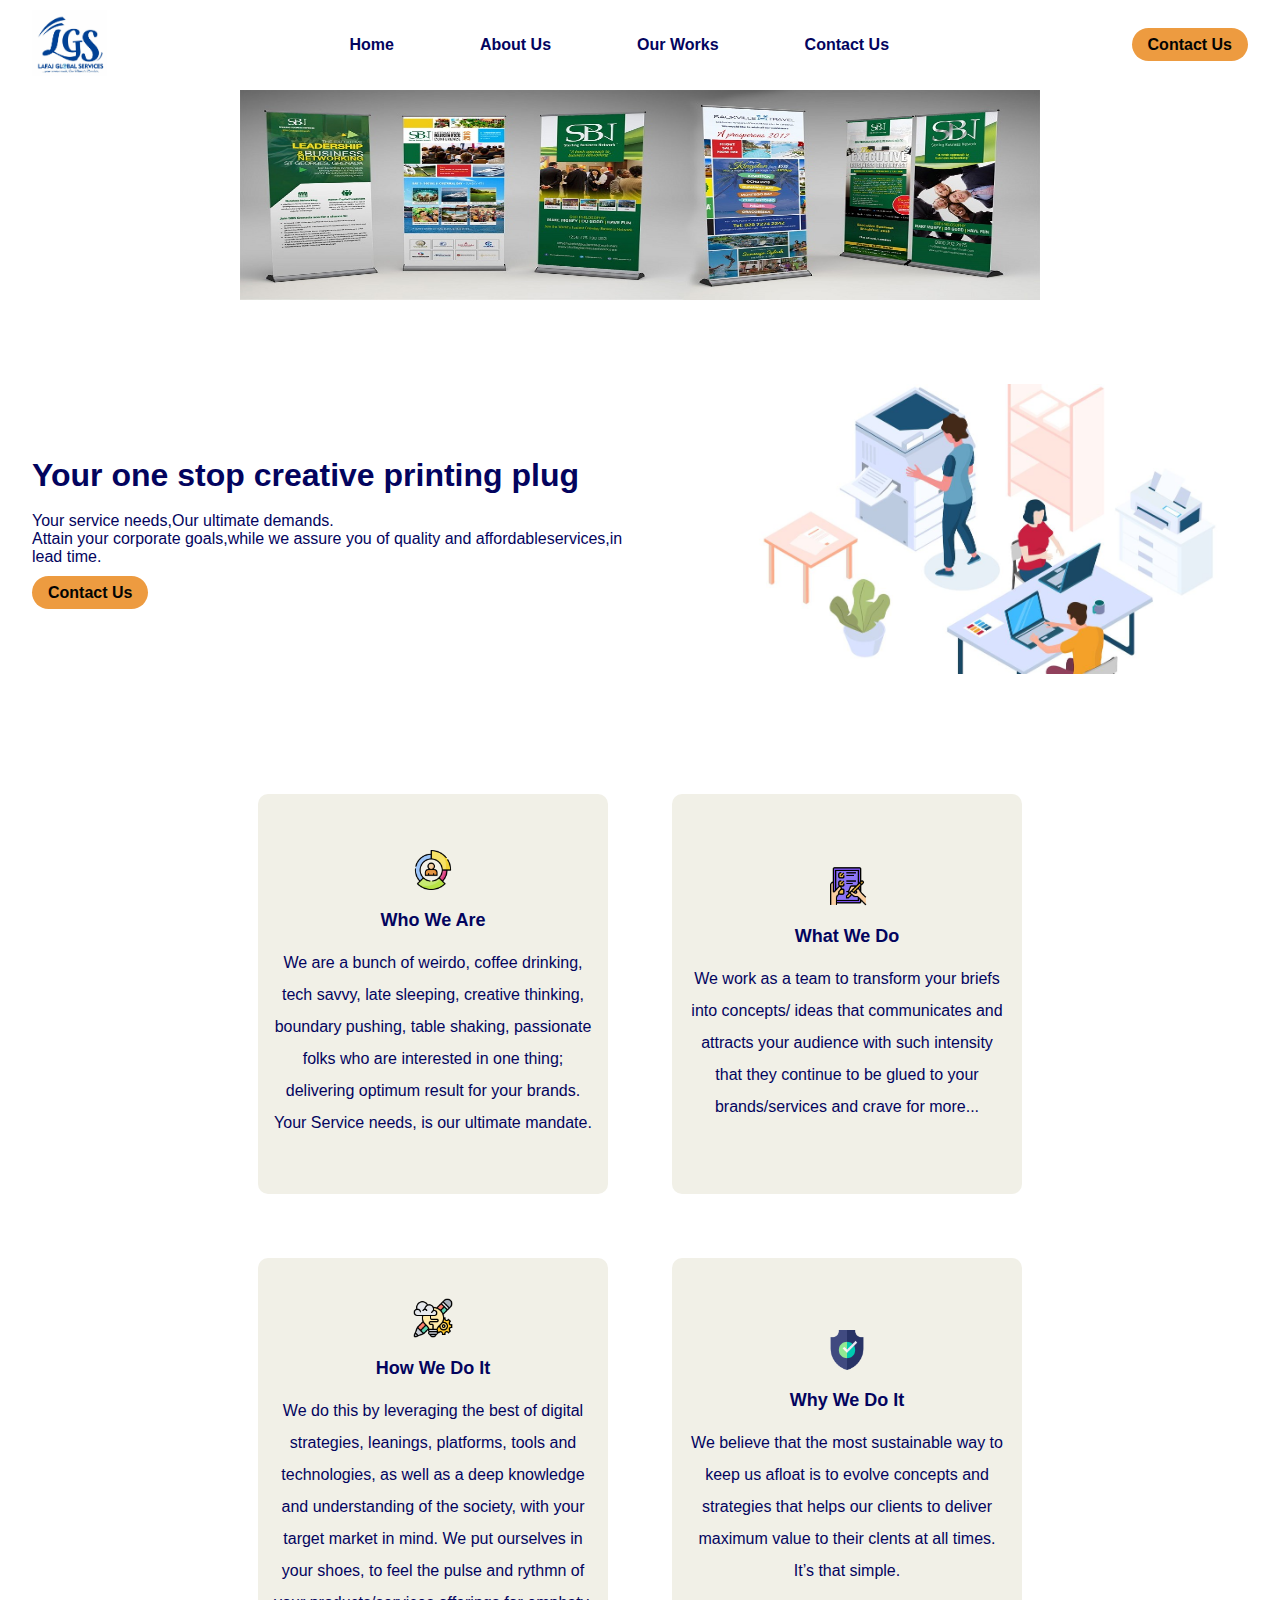
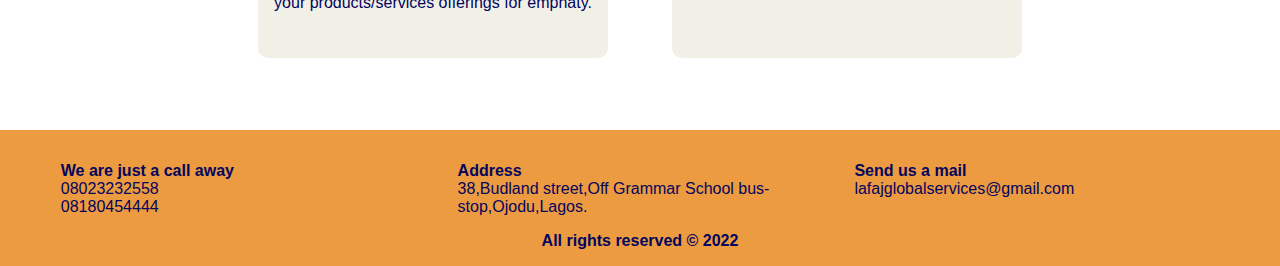
==== index.html @ 5ae735e8 "first commit" ====
<!DOCTYPE html>
<html lang="en">
<head>
    <meta charset="UTF-8">
    <meta http-equiv="X-UA-Compatible" content="IE=edge">
    <meta name="viewport" content="width=device-width, initial-scale=1.0">
    <link rel="icon" href="./images/icons8-send-to-printer-16.png">
    <link rel="stylesheet" href="./style.css">
    <title>Lafaj Global Services</title>
</head>
<body>
        <!-- navbar -->
        <nav class="navbar">
            <div class="logo lafaj">
                <img class="logo-text" src="./images//LAFAJ GLOBAL SERVICES LOGO.jpg">
            </div>

            <ul class="list">
                <li class="list-item"><a href="#home" class="link">Home</a></li>
                <li class="list-item"><a href="./about.html" class="link">About Us</a></li>
                <li class="list-item"><a href="./works.html" class="link">Our Works</a></li>
                <li class="list-item"><a href="./contact.html" class="link">Contact Us</a></li>
            </ul>

            <div class="hamburger" id="menu">
                <span class="line"></span>
                <span class="line"></span>
                <span class="line"></span>
            </div>
    
            <div class="nav-contact-div">
                <a href="mailto:lafajglobalservices@gmail.com" class="nav-contact">Contact Us</a>
            </div>
        </nav>
    


        <!-- Slideshow container -->
        <div class="slideshow-container">
            <!-- Full-width images with number and caption text -->
            <div class="mySlides fade">
              <img src="./images/banner7.jpg" style="width:100%;height: 210px; ">
            </div>
    
            <div class="mySlides fade">
                <img src="./images/banner11.jpg" style="width:100%;height: 210px;">
              </div>
          
            <div class="mySlides fade">
              <img src="./images/banner4.jpg" style="width:100%;height: 210px;">
            </div>
    
            <div class="mySlides fade">
                <img src="./images/banner5.jpg" style="width:100%;height: 210px;">
            </div>
    
            <div class="mySlides fade">
                <img src="./images/banner8.jpg" style="width:100%;height: 210px;">
            </div>
    
            <div class="mySlides fade">
                <img src="./images/banner6.png" style="width:100%;height: 210px;">
            </div>
        </div>
    


    
            <!-- hero section -->
            <header class="hero-section" id="home">
                <div class="headline">
                    <h1>Your one stop creative printing plug</h1> <br>
                    <p>
                        Your service needs,Our ultimate demands. <br> Attain your corporate goals,while we assure you of quality and affordableservices,in lead time.
                    </p> <br>
                    <a href="mailto:lafajglobalservices@gmail.com" class="btn">Contact Us</a>
                </div>
        
                <div class="image">
                    <img src="./images/print1.jpg" >
                </div>
            </header>
    
    
    
        <main class="main" id="about-us">

            <section class="section-card">
                <div class="card one">
                    <div class="card-icon"><img src="./images/user.png" alt=""></div>
                    <div class="card-title">Who We Are</div>
                    <div class="card-info">
                    <p>
                        We are a bunch of weirdo, coffee drinking, tech savvy, late sleeping, creative thinking, boundary pushing, table shaking, passionate folks who are interested in one thing; delivering optimum result for your brands. Your Service needs, is our ultimate mandate.
                    </p>
                    </div>
                </div>
    


                <div class="card two">
                    <div class="card-icon"><img src="./images/activities.png" alt=""></div>
                    <div class="card-title">What We Do</div>
                    <div class="card-info">
                    <p>
                        We work as a team to transform your briefs into concepts/ ideas that communicates  and attracts your audience with such intensity that they continue to be glued to your brands/services and crave for more...
                    </p>
                    </div>
                </div>
    


                <div class="card three">
                    <div class="card-icon"><img src="./images/design-thinking.png" alt=""></div>
                    <div class="card-title">How We Do It</div>
                    <div class="card-info">
                    <p>
                        We do this by leveraging the best of digital strategies, leanings, platforms, tools and technologies, as well as a deep knowledge and understanding of the society, with your target market in mind. We put ourselves in your shoes, to feel the pulse and rythmn of your products/services offerings for emphaty.
                    </p>
                    </div>
                </div>


                <div class="card four">
                    <div class="card-icon"><img src="./images/trusted.png" alt=""></div>
                    <div class="card-title">Why We Do It</div>
                    <div class="card-info">
                    <p>
                        We believe that the most sustainable way to keep us afloat is to evolve concepts and strategies that helps our clients to deliver maximum value to their clents at all times. It’s that simple.
                    </p>
                    </div>
                </div>


            </section>
        </main>
    
    
    
    
    <!-- our works         -->
            <!-- <section class="works" id="our-works">
                <h1>A curated List of what we do</h1>
                <div class="section-works">
                    <div class="work-card">
                        <img src="./images/business card.jpg" alt="">
                        <p>Business Cards</p>
                    </div>
    
                    <div class="work-card">
                        <img src="./images/event.jpg" alt="">
                        <p>Event Branding</p>
                    </div>
    
                    <div class="work-card">
                        <img src="./images/billboard.webp" alt="">
                        <p>Billboard banners</p>
                    </div>
    
                    <div class="work-card">
                        <img src="./images/vehicle.jpg" alt="">
                        <p>Vehicle Branding</p>
                    </div>
    
                    <div class="work-card">
                        <img src="./images/nylon.jpg" alt="">
                        <p>Branded Nylons</p>
                    </div>
    
                    <div class="work-card">
                        <img src="./images/id.jpg" alt="">
                        <p>I.D Cards</p>
                    </div>
    
                    <div class="work-card">
                        <img src="./images/rollup.jpeg" alt="">
                        <p>Roll up Banners</p>
                    </div>
    
                    <div class="work-card">
                        <img src="./images/shirt.jpg" alt="">
                        <p>Branded shirts</p>
                    </div>
    
                    <div class="work-card">
                        <img src="./images/window graphics.jpg" alt="">
                        <p>Window graphics</p>
                    </div>
    
                    <div class="work-card">
                        <img src="./images/sav.png" alt="">
                        <p>Sav stickers</p>
                    </div>
    
                    <div class="work-card">
                        <img src="./images/item.jpg" alt="">
                        <p>Item Branding</p>
                    </div>
                </div>
            </section> -->
    
    
            <!-- <p id="info">We have the Experience,we have the equipment and we are Affordable. <br> Thinking about your business visibility? think Lafaj Global Services<p> -->
            

    <!-- Contact us footer -->
            <footer id="contact-us">
                <div class="contain">
    
                    <div class="phone">
                        <h4>We are just a call away</h4>
                        <p>08023232558 </p>
                        <p>08180454444 </p>
                    </div>
            
    
                    <div class="address">
                        <h4>Address</h4>
                       <p>38,Budland street,Off Grammar School bus-stop,Ojodu,Lagos.</p>
                    </div>
    
                    <div class="email">
                        <h4>Send us a mail</h4>
                        <p>lafajglobalservices@gmail.com</p>
                    </div>
    
                </div>
                   <p class="copyright">All rights reserved &copy; 2022</p>
            </footer>
    
    
            <script src="./index.js"></script>
</body>
</html>
---- style.css ----
#root,html,body{
    margin: 0;
}

html{
    scroll-behavior: smooth;
}

*{
    padding: 0;
    margin: 0;
    box-sizing: border-box;
}

body{
    font-family: 'Poppins', sans-serif;
    background-color: #ffffff;
    color: #03045e;
    height: 100vh;
    width: 100vw;
    overflow-x: hidden;
}

.navbar{
    display: flex;
    flex-direction: row;
    position: fixed;
    width: 100%;
    top: 0;
    z-index: 100;
    background-color: #ffffff;
    align-items: center;
    justify-content: space-between;
    padding: 2rem 2rem;
    height: 10vh;
}

.logo{
    width: 75px;
    object-fit: contain;
}

.logo-text{
    width: 75px;
    object-fit: contain;
}

.list{
    display: flex;
    flex-direction: row;
    align-items: center;
    justify-content: center;
}

.list-item{
    display: flex;
    flex-direction: row;
    align-items: center;
    justify-content: center;
    margin: 0 2.5rem;
    cursor: pointer;
}

.list-item:hover{
    border-bottom: #ED9B40 2px solid;
}

.link{
    text-decoration: none;
    padding: 3px;
    color: #03045e;
    font-weight: 600;
}

.hamburger{
    display:none;
}

.nav-contact{
    text-decoration: none;
    color: #030403;
    padding: .5rem 1rem;
    background-color: #ED9B40;
    font-weight: bold;
    border-radius: 20px;
}

.nav-contact:hover{
    background-color: #03045e;
    color: #ED9B40;
}


@media (max-width : 800px) {
    .navbar{
        display: flex;
        width: 100%;
        top: 0;
        z-index: 100;
        height: 10vh;
        flex-direction: row;
        justify-content: space-between;
    }

    .list{
        display: flex; 
        flex-direction: column;
        justify-content: center;
        width: 100%;
        align-items: center;
        padding: 0 4rem;
        position: absolute;
        top: 10vh;
        left: -100%;
        overflow-x: hidden;
        width: 100%;
        z-index: 110;
        background-color: #ffffff;
        border-bottom: solid 2px #e3e3e3;
        transition: all 1s cubic-bezier(0.175, 0.885, 0.32, 1.275);
    }

    .slide{
        display: flex; 
        flex-direction: column;
        width: 100%;
        justify-content: center;
        align-items: center;
        padding: 0 4rem;
        position: absolute;
        top: 10vh;
        left: 0;
        background-color: #ffffff;
        width: 100%;
        overflow-x: hidden;
        border-bottom: solid 2px #e3e3e3;
        transition: all 1s cubic-bezier(0.175, 0.885, 0.32, 1.275);
        z-index: 110;
    }

    .list-item{
        margin: 1rem 0;
    }

    .nav-contact-div{
        display: none;
    }

    .hamburger{
        display: flex;
        flex-direction: column;
        cursor: pointer;
    }

    .line{
        width: 25px;
        height: 3px;
        margin: 2px;
        cursor: pointer;
        background-color: #03045e;
        border-radius: 10px;
    }

    .hamburger.turn :nth-child(2){
        opacity: 0;
        transition: all .5s ease-in-out;
    }
    .hamburger.turn :nth-child(1){
        transform: translateY(8px) rotate(45deg);
        transition: all .5s ease-in-out;
    }
    .hamburger.turn :nth-child(3){
        transform: translateY(-6px) rotate(-45deg);
        transition: all .5s ease-in-out;
    }
}




/* Slideshow container */
.slideshow-container {
  max-width: 800px;
  position: relative;
  margin: 10vh auto 0;
  overflow-x: hidden;
}

/* Hide the images by default */
.mySlides {
  display: none;
}


/* Fading animation */
.fade {
  animation-name: fade;
  animation-delay: 0s;
  animation-duration: 1.5s;
}

@keyframes fade {
  from {opacity: 0;
    transform: translateX(1000px);

}
  to {opacity: 1;
  transform: translateX(0px);
  }
}


/* herosection styling */


.hero-section{
    padding: 2rem;
    margin-top: 3rem;
    display: flex;
    flex-direction: row;
    align-items: center;
}


.headline{
    width: 50%;
}

.headline p{
    text-align: left;
}

.image{
    width: 50%;
    display: flex;
    justify-content: flex-end;
}

.image img{
    width: 85%;
}


.btn{
    text-decoration: none;
    color: #030403;
    padding: .5rem 1rem;
    background-color: #ED9B40;
    font-weight: bold;
    border-radius: 20px;
}



@media (max-width: 800px ){
    .hero-section{
        flex-direction: column;
        padding: 2rem;
        margin-top: 1rem;
    }

    .headline{
        width: 100%;
    }

    .image{
        width: 100%;
        display: flex;
        justify-content: center;
        margin: 4rem 0 0;

    }
    
    .image img{
        width: 110%;
        height: auto;
    }
}


/* qualities */
main{
    padding: 2.5rem;
}

.main p{
    text-align: left;
    line-height: 2;
}

.main h1{
    text-align: center;
}

.services{
    margin: 3rem 0;
    padding: 1rem;
    display: flex;
    justify-content: center;
    flex-wrap: wrap;
    background-color: #f1f0e7;
}

.services li {
    margin: .5rem;
    list-style-type: none;
}

.section-card{
    display: flex;
    flex-direction: row;
    justify-content: center;
    flex-wrap: wrap;
    margin-top: 1rem;
}

.card{
    width: 350px;
    max-height: 400px;
    min-height: 400px;
    padding: 1rem;
    display: flex;
    flex-direction: column;
    align-items: center;
    justify-content: center;
    border-radius: 10px;
    background-color: #f1f0e7;
    margin: 2rem;
}

.card-icon img{
    width: 40px;
    height: auto;
}

.card-title{
    font-size: large;
    font-weight: bold;
    padding: 1rem 0;
}

.card p{
    text-align: center;
}


/*our works*/

.works{
    padding: 2rem 2rem 1rem;
    width: 100%;
}
.section-works{
    display: flex;
    flex-direction: row;
    justify-content: center;
    align-items: center;
    flex-wrap: wrap;
}

.works h1{
    display: block;
    text-align: center;
}

.work-card {
    height: fit-content;
    display: flex;
    flex-direction: column;
    align-items: center;
    justify-content: center;
    margin: 1rem 2rem;
}

.work-card img {
    width: 300px;
    height: auto;
}

.work-card p{
    margin: 1rem;
    font-size: large;
    font-weight: bold;
}



/* contact form */

.container{
    display: flex;
    flex-direction: row;
    align-items: center;
    justify-content: center;
    padding: 2rem;
    width: 100%;
}

.container img {
    width: 50%;
}


.form{
    width: 50%;
    display: flex;
    flex-direction: column;
    justify-content: flex-end;
    padding: 1rem;
    margin-left: 1rem;
}

 .align,.demands{
    text-align: center;
    margin-top: 1.5rem;
    padding: 0 2rem;
}


.form input, .submit ,.message{
    display: flex;
    width: 100%;
    background-color: white;
    margin: 2rem 0;
    font-family: inherit;
    font-size: 1rem;
    padding: 1rem;
    border: 2px solid #ED9B40;
    border-radius: 5px;
}

.form input:focus , .submit:focus , .message:focus {
    outline: none;
}

.submit{
    display: flex;
    border: none;
    justify-content: center;
    background-color: #03045e;
    color: white;
    text-align: center;
    cursor: pointer;
    font-size: 1.1rem;
}



@media (max-width:800px) {
    .container{
        display: flex;
        flex-direction: column;
    }

    .form{
        width: 100%;
        margin-left: 0;
    }

    .container img {
        width: 100%;
    }
}




footer{
    padding: 1rem 2rem;
    background-color: #ED9B40;
    display: flex;
    flex-direction: column;
}


.contain{
    display: flex;
    flex-direction: row;
    justify-content: center;
}

.address,.phone,.email{
    display: flex;
    flex-direction: column;
    width: 30%;
    margin: 1rem;
}

footer p{
    text-align: left;
}

footer h5{
    font-weight: bold;
}

.copyright{
    text-align: center;
    font-weight: bold;
}

@media (max-width:800px){

    .contain{
        display: flex;
        flex-direction: column;
        justify-content: center;
    }

    .address,.phone,.email{
        display: flex;
        flex-direction: column;
        width: 100%;
        margin: 1rem;
    }
}
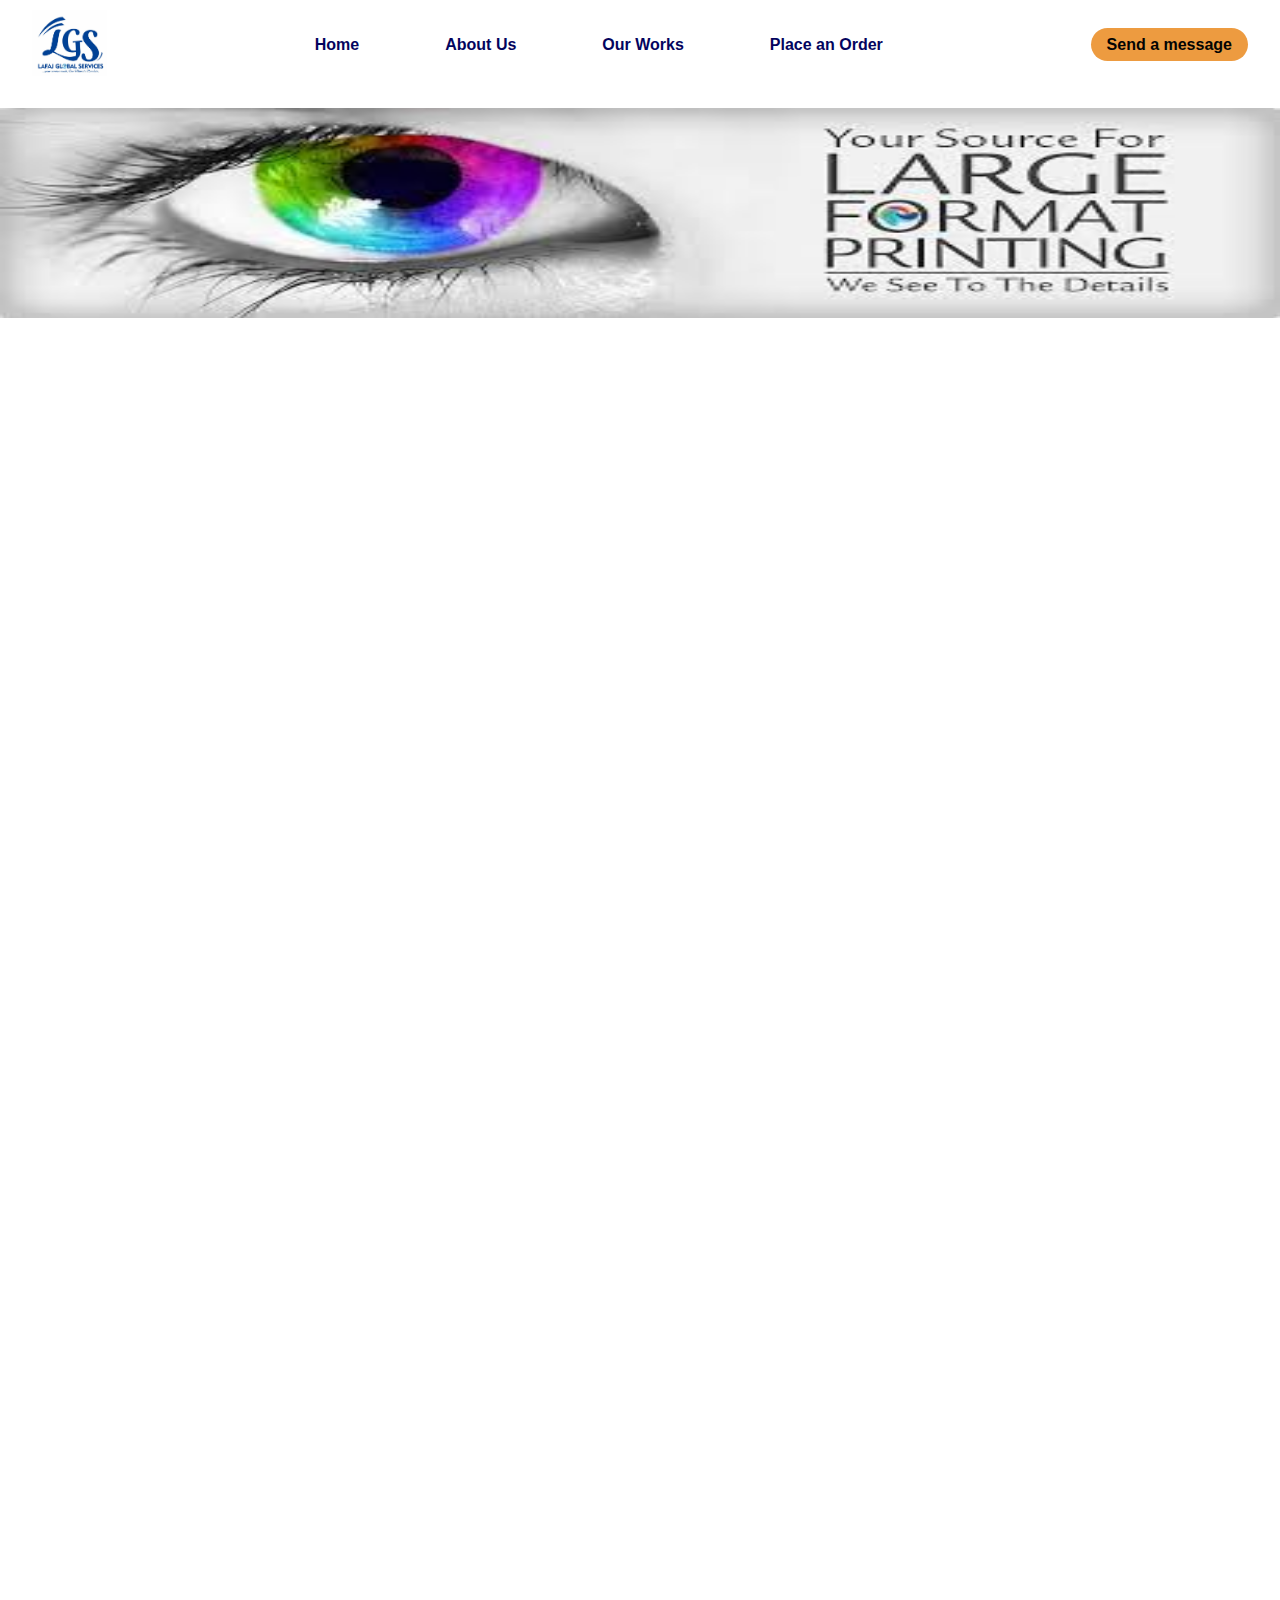
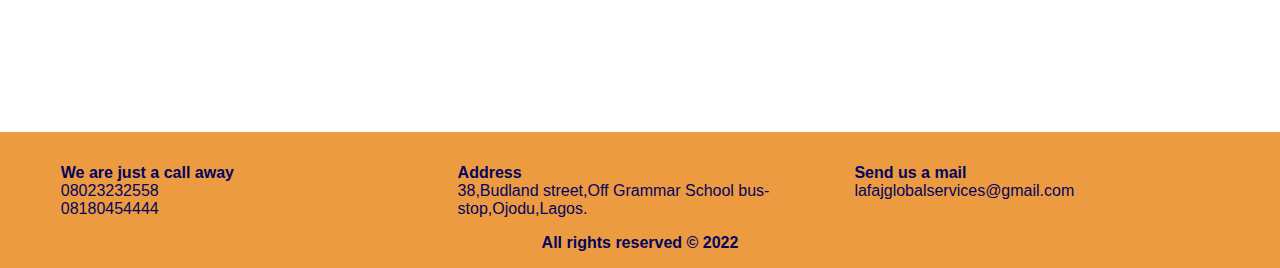
==== commit 52e9f141: "adjustment" ====
--- a/index.html
+++ b/index.html
@@ -5,6 +5,8 @@
     <meta http-equiv="X-UA-Compatible" content="IE=edge">
     <meta name="viewport" content="width=device-width, initial-scale=1.0">
     <link rel="icon" href="./images/icons8-send-to-printer-16.png">
+    <meta name="description" content="rinting company">
+    <meta name="keywords" content="large format printing,general design,flex banners,stickersbranding,printing">
     <link rel="stylesheet" href="./style.css">
     <title>Lafaj Global Services</title>
 </head>
@@ -16,10 +18,10 @@
             </div>
 
             <ul class="list">
-                <li class="list-item"><a href="#home" class="link">Home</a></li>
+                <li class="list-item"><a href="./index.html" class="link">Home</a></li>
                 <li class="list-item"><a href="./about.html" class="link">About Us</a></li>
                 <li class="list-item"><a href="./works.html" class="link">Our Works</a></li>
-                <li class="list-item"><a href="./contact.html" class="link">Contact Us</a></li>
+                <li class="list-item"><a href="./contact.html" class="link">Place an Order</a></li>
             </ul>
 
             <div class="hamburger" id="menu">
@@ -29,7 +31,7 @@
             </div>
     
             <div class="nav-contact-div">
-                <a href="mailto:lafajglobalservices@gmail.com" class="nav-contact">Contact Us</a>
+                <a href="mailto:lafajglobalservices@gmail.com" class="nav-contact">Send a message</a>
             </div>
         </nav>
     
@@ -38,28 +40,29 @@
         <!-- Slideshow container -->
         <div class="slideshow-container">
             <!-- Full-width images with number and caption text -->
-            <div class="mySlides fade">
-              <img src="./images/banner7.jpg" style="width:100%;height: 210px; ">
-            </div>
-    
-            <div class="mySlides fade">
-                <img src="./images/banner11.jpg" style="width:100%;height: 210px;">
+                
+            <div class="mySlides fade">
+                <img src="./images/banner11.jpg" style="width:100%;height: 210px;" alt="banner">
+            </div>
+
+            <div class="mySlides fade">
+                <img src="./images/LAFAJ...png" style="width:100%;height: 210px; " alt="banner">
               </div>
           
             <div class="mySlides fade">
-              <img src="./images/banner4.jpg" style="width:100%;height: 210px;">
-            </div>
-    
-            <div class="mySlides fade">
-                <img src="./images/banner5.jpg" style="width:100%;height: 210px;">
-            </div>
-    
-            <div class="mySlides fade">
-                <img src="./images/banner8.jpg" style="width:100%;height: 210px;">
-            </div>
-    
-            <div class="mySlides fade">
-                <img src="./images/banner6.png" style="width:100%;height: 210px;">
+              <img src="./images/banner4.jpg" style="width:100%;height: 210px;"alt="banner">
+            </div>
+    
+            <div class="mySlides fade">
+                <img src="./images/banner5.jpg" style="width:100%;height: 210px;"alt="banner">
+            </div>
+    
+            <div class="mySlides fade">
+                <img src="./images/banner8.jpg" style="width:100%;height: 210px;" alt="banner">
+            </div>
+    
+            <div class="mySlides fade">
+                <img src="./images/banner6.png" style="width:100%;height: 210px;" alt="banner">
             </div>
         </div>
     
@@ -68,65 +71,64 @@
     
             <!-- hero section -->
             <header class="hero-section" id="home">
-                <div class="headline">
+                <div class="headline gs_reveal gs_reveal_fromLeft">
                     <h1>Your one stop creative printing plug</h1> <br>
                     <p>
-                        Your service needs,Our ultimate demands. <br> Attain your corporate goals,while we assure you of quality and affordableservices,in lead time.
+                        Your service needs,Our ultimate demands. Attain your corporate goals,while we assure you of quality and affordableservices,in lead time.
                     </p> <br>
-                    <a href="mailto:lafajglobalservices@gmail.com" class="btn">Contact Us</a>
+                    <a href="mailto:lafajglobalservices@gmail.com" class="btn">Send a message</a>
                 </div>
         
-                <div class="image">
-                    <img src="./images/print1.jpg" >
+                <div class="image gs_reveal gs_reveal_fromRight">
+                    <img src="./images/print1.jpg" alt="3d illustrations" >
                 </div>
             </header>
     
     
     
         <main class="main" id="about-us">
-
             <section class="section-card">
-                <div class="card one">
+                <div class="card one gs_reveal gs_reveal_fromRight">
                     <div class="card-icon"><img src="./images/user.png" alt=""></div>
                     <div class="card-title">Who We Are</div>
                     <div class="card-info">
                     <p>
-                        We are a bunch of weirdo, coffee drinking, tech savvy, late sleeping, creative thinking, boundary pushing, table shaking, passionate folks who are interested in one thing; delivering optimum result for your brands. Your Service needs, is our ultimate mandate.
-                    </p>
-                    </div>
-                </div>
-    
-
-
-                <div class="card two">
+                        We are a weird crew, of intuitive, tech savvy, pace setting, assertive, inventive thinking, know no limits, and highly motivated team, with undying passion for delivering your brand enhancement & communication objectives to your targets/clients, with a reverberating impact. Your Service needs, is our ultimate mandate.
+                    </p>
+                    </div>
+                </div>
+    
+
+
+                <div class="card two gs_reveal gs_reveal_fromLeft">
                     <div class="card-icon"><img src="./images/activities.png" alt=""></div>
                     <div class="card-title">What We Do</div>
                     <div class="card-info">
                     <p>
-                        We work as a team to transform your briefs into concepts/ ideas that communicates  and attracts your audience with such intensity that they continue to be glued to your brands/services and crave for more...
-                    </p>
-                    </div>
-                </div>
-    
-
-
-                <div class="card three">
+                        We work as a team to transform your briefs into concepts/ ideas that communicates and drives unexpected traffic/patronage to  your brands/services and ensure that such contacts are contented beyond measure. 
+                    </p>
+                    </div>
+                </div>
+    
+
+
+                <div class="card three gs_reveal gs_reveal_fromRight">
                     <div class="card-icon"><img src="./images/design-thinking.png" alt=""></div>
                     <div class="card-title">How We Do It</div>
                     <div class="card-info">
                     <p>
-                        We do this by leveraging the best of digital strategies, leanings, platforms, tools and technologies, as well as a deep knowledge and understanding of the society, with your target market in mind. We put ourselves in your shoes, to feel the pulse and rythmn of your products/services offerings for emphaty.
-                    </p>
-                    </div>
-                </div>
-
-
-                <div class="card four">
+                        We do it by blending the right mix of strategies, skills, technology, with your briefs/targets in mind, as well as a deep knowledge and understanding of the local and global markets. We put ourselves in your shoes, to feel the pulse and rythmn of your products/services offerings, for emphaty and remain daring.
+                    </p>
+                    </div>
+                </div>
+
+
+                <div class="card four gs_reveal gs_reveal_fromLeft">
                     <div class="card-icon"><img src="./images/trusted.png" alt=""></div>
                     <div class="card-title">Why We Do It</div>
                     <div class="card-info">
                     <p>
-                        We believe that the most sustainable way to keep us afloat is to evolve concepts and strategies that helps our clients to deliver maximum value to their clents at all times. It’s that simple.
+                        To ensure that our clients achieve the maximum exposure possible, with commensurate results, that would keep their accounts with us, without giving the competitor a slighy chance fora long time........ We work hard to remain on top of the game, alongside our clients.... It’s that simple.
                     </p>
                     </div>
                 </div>
@@ -203,32 +205,33 @@
             <!-- <p id="info">We have the Experience,we have the equipment and we are Affordable. <br> Thinking about your business visibility? think Lafaj Global Services<p> -->
             
 
-    <!-- Contact us footer -->
-            <footer id="contact-us">
-                <div class="contain">
-    
-                    <div class="phone">
-                        <h4>We are just a call away</h4>
-                        <p>08023232558 </p>
-                        <p>08180454444 </p>
-                    </div>
-            
-    
-                    <div class="address">
-                        <h4>Address</h4>
-                       <p>38,Budland street,Off Grammar School bus-stop,Ojodu,Lagos.</p>
-                    </div>
-    
-                    <div class="email">
-                        <h4>Send us a mail</h4>
-                        <p>lafajglobalservices@gmail.com</p>
-                    </div>
-    
-                </div>
-                   <p class="copyright">All rights reserved &copy; 2022</p>
-            </footer>
-    
-    
+ <!-- Contact us footer -->
+ <footer id="contact-us">
+    <div class="contain">
+
+        <div class="phone">
+            <h4>We are just a call away</h4>
+            <p>08023232558 </p>
+            <p>08180454444 </p>
+        </div>
+
+
+        <div class="address ">
+            <h4>Address</h4>
+           <p>38,Budland street,Off Grammar School bus-stop,Ojodu,Lagos.</p>
+        </div>
+
+        <div class="email ">
+            <h4>Send us a mail</h4>
+            <p>lafajglobalservices@gmail.com</p>
+        </div>
+
+    </div>
+       <p class="copyright">All rights reserved &copy; 2022</p>
+</footer>
+    
+            <script src="https://cdnjs.cloudflare.com/ajax/libs/gsap/3.10.3/gsap.min.js"></script>
+            <script src="https://cdnjs.cloudflare.com/ajax/libs/gsap/3.10.3/ScrollTrigger.min.js"></script>    
             <script src="./index.js"></script>
 </body>
 </html>--- a/style.css
+++ b/style.css
@@ -97,7 +97,7 @@
         width: 100%;
         top: 0;
         z-index: 100;
-        height: 10vh;
+        height: 8vh;
         flex-direction: row;
         justify-content: space-between;
     }
@@ -110,7 +110,7 @@
         align-items: center;
         padding: 0 4rem;
         position: absolute;
-        top: 10vh;
+        top: 8vh;
         left: -100%;
         overflow-x: hidden;
         width: 100%;
@@ -128,7 +128,7 @@
         align-items: center;
         padding: 0 4rem;
         position: absolute;
-        top: 10vh;
+        top: 8vh;
         left: 0;
         background-color: #ffffff;
         width: 100%;
@@ -180,15 +180,17 @@
 
 /* Slideshow container */
 .slideshow-container {
-  max-width: 800px;
+  max-width: 100%;
+  width: 100%;
   position: relative;
-  margin: 10vh auto 0;
+  margin: 12vh auto 0;
   overflow-x: hidden;
 }
 
 /* Hide the images by default */
 .mySlides {
   display: none;
+  width: 100%;
 }
 
 
@@ -272,15 +274,15 @@
     }
     
     .image img{
-        width: 110%;
-        height: auto;
+        width: 100vw;
+        object-fit: contain;
     }
 }
 
 
 /* qualities */
 main{
-    padding: 2.5rem;
+    padding: 2.0rem;
 }
 
 .main p{
@@ -308,7 +310,6 @@
 
 .section-card{
     display: flex;
-    flex-direction: row;
     justify-content: center;
     flex-wrap: wrap;
     margin-top: 1rem;
@@ -328,6 +329,24 @@
     margin: 2rem;
 }
 
+
+@media (max-width:800px){
+    .card{
+        width: 100vw;
+        max-height: fit-content;
+        min-height: fit-content;
+        padding: 1.5rem;
+        display: flex;
+        flex-direction: column;
+        align-items: center;
+        justify-content: center;
+        border-radius: 10px;
+        background-color: #f1f0e7;
+        margin: 2rem;
+    }
+}
+
+
 .card-icon img{
     width: 40px;
     height: auto;
@@ -342,6 +361,7 @@
 .card p{
     text-align: center;
 }
+
 
 
 /*our works*/
@@ -513,4 +533,11 @@
         width: 100%;
         margin: 1rem;
     }
-}+}
+
+
+.gs_reveal {
+    opacity: 0;
+    visibility: hidden;
+    will-change: transform, opacity;
+  }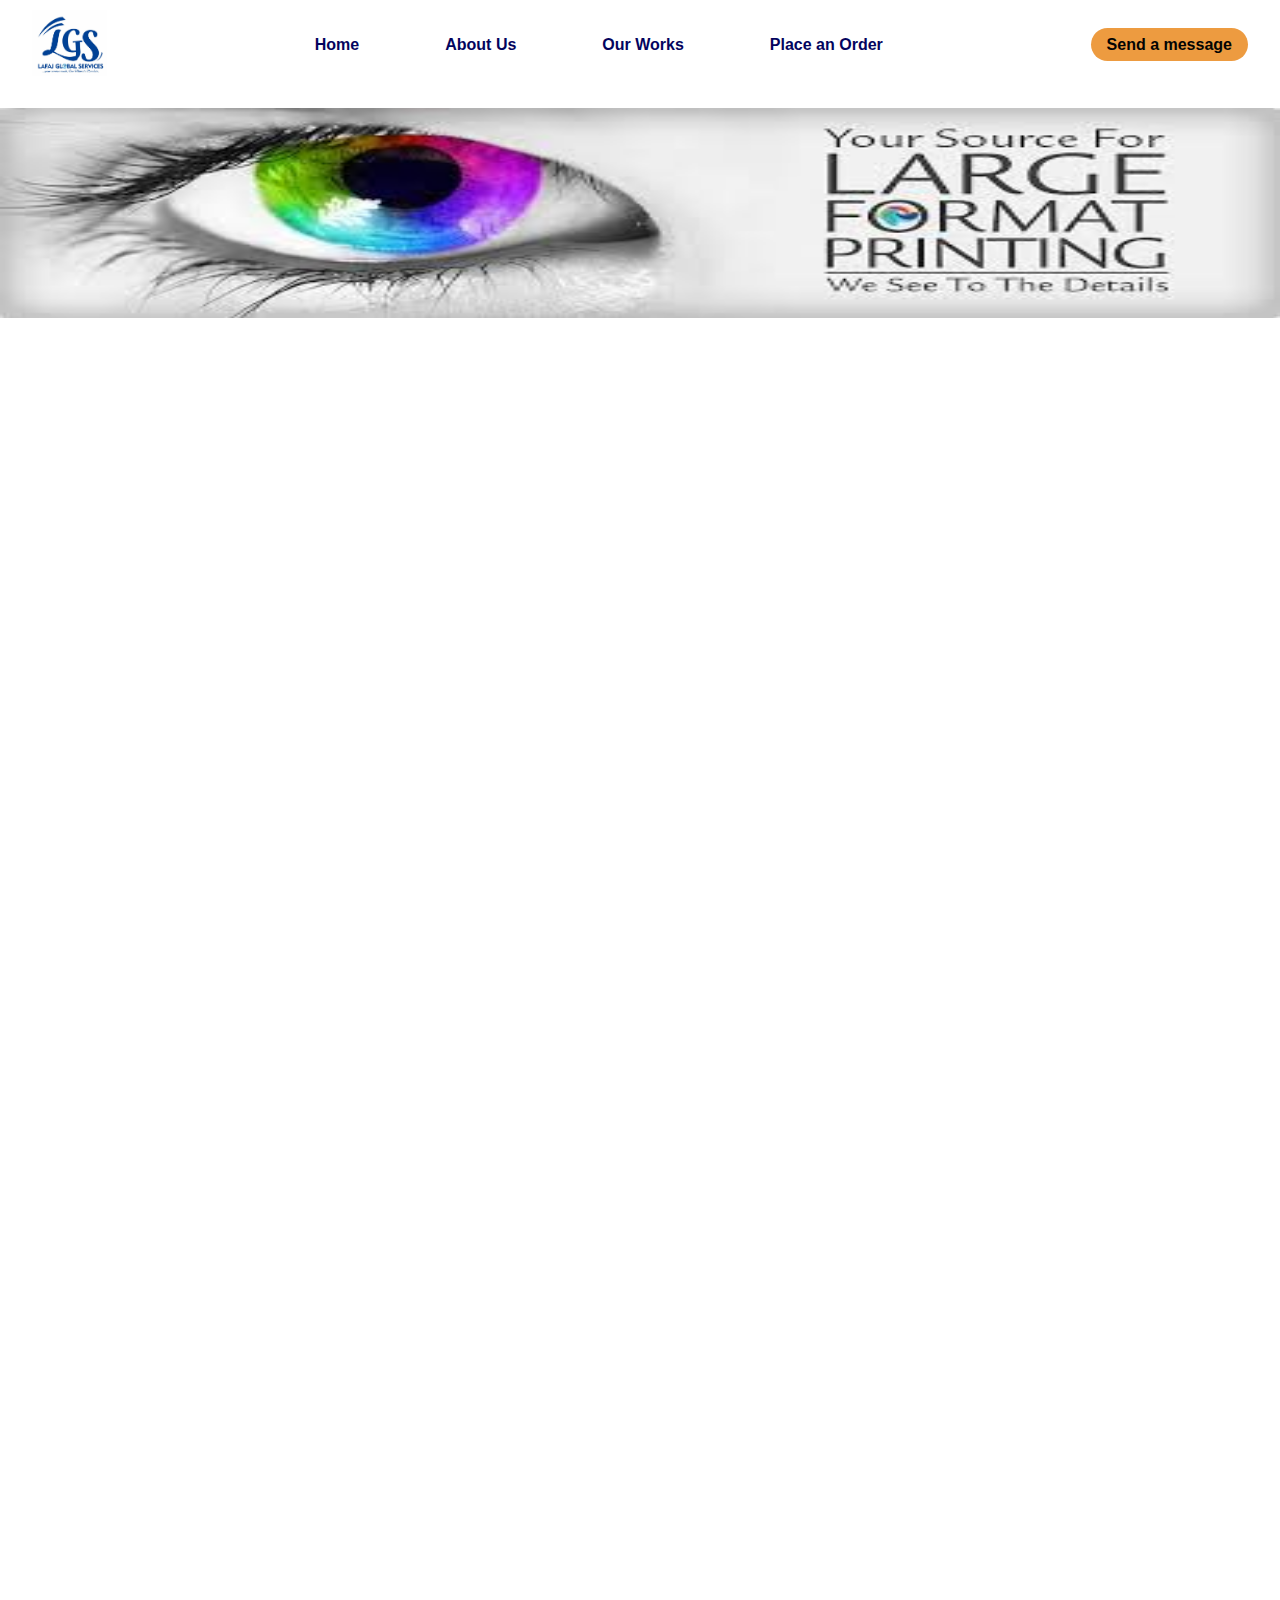
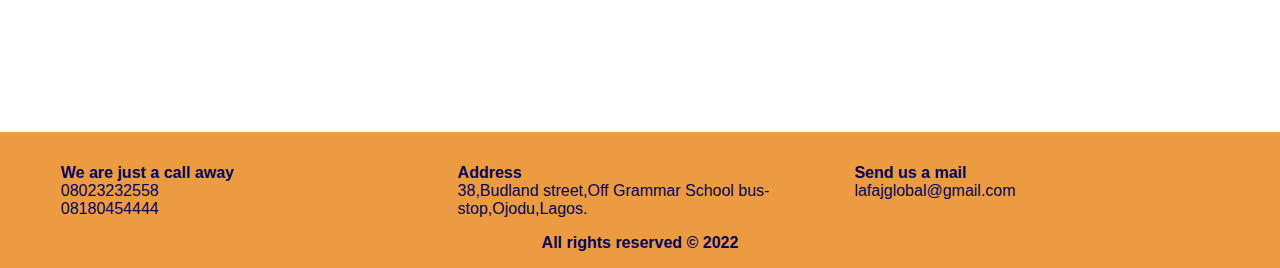
==== commit 94510670: "adjusted contact" ====
--- a/index.html
+++ b/index.html
@@ -205,8 +205,8 @@
             <!-- <p id="info">We have the Experience,we have the equipment and we are Affordable. <br> Thinking about your business visibility? think Lafaj Global Services<p> -->
             
 
- <!-- Contact us footer -->
- <footer id="contact-us">
+  <!-- Contact us footer -->
+  <footer id="contact-us">
     <div class="contain">
 
         <div class="phone">
@@ -223,7 +223,7 @@
 
         <div class="email ">
             <h4>Send us a mail</h4>
-            <p>lafajglobalservices@gmail.com</p>
+            <p>lafajglobal@gmail.com</p>
         </div>
 
     </div>
--- a/style.css
+++ b/style.css
@@ -332,7 +332,7 @@
 
 @media (max-width:800px){
     .card{
-        width: 100vw;
+        width: 400px;
         max-height: fit-content;
         min-height: fit-content;
         padding: 1.5rem;
